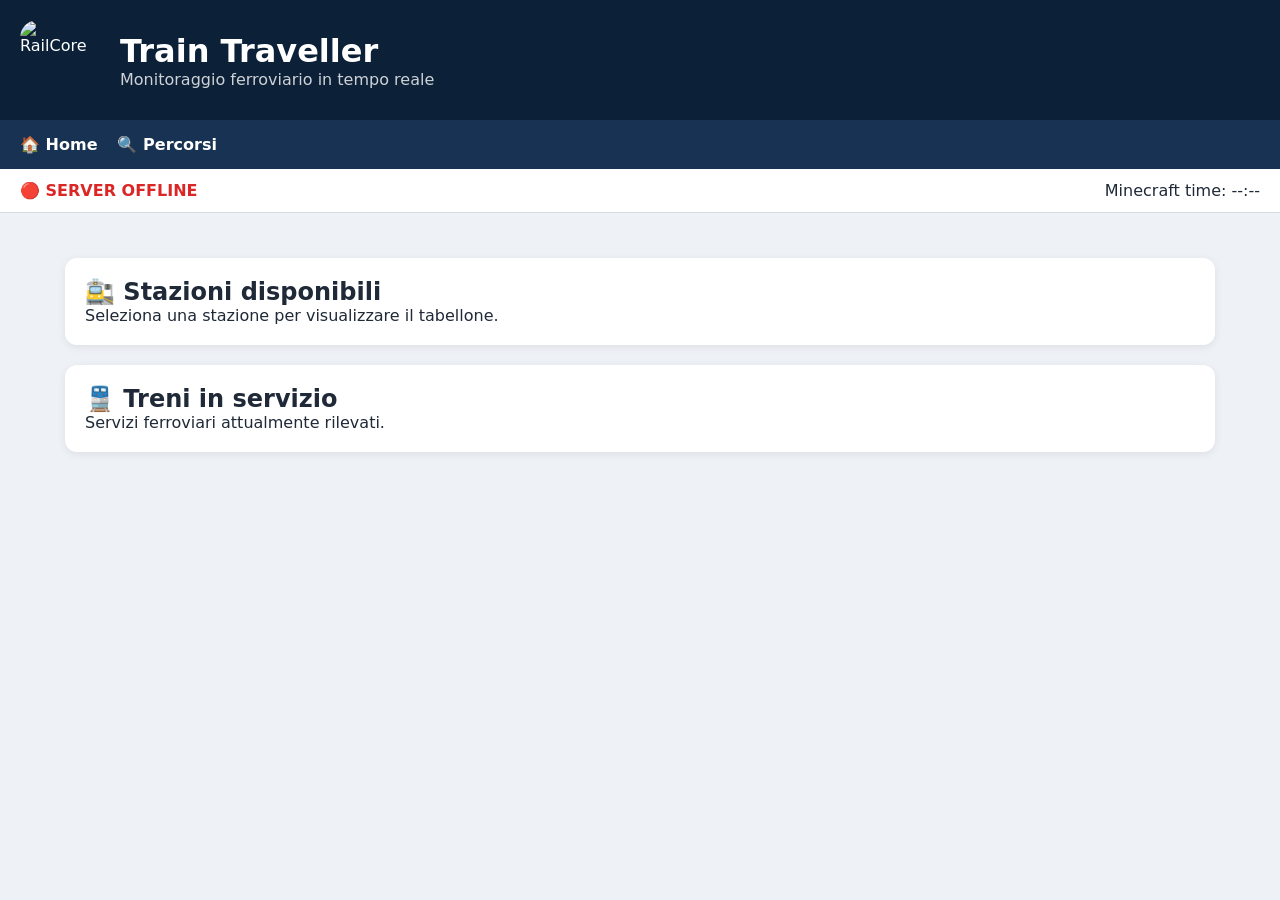
==== src/main/resources/assets/createtraintraveller/web/index.html @ 01fbfb8c "Initial commit - v0.0.1-alpha" ====
<!DOCTYPE html>
<html lang="it">

<head>
    <meta charset="UTF-8">
    <meta
        name="viewport"
        content="width=device-width, initial-scale=1.0">

    <title>Train Traveller</title>

    <link
        rel="stylesheet"
        href="style.css">
</head>

<body>

    <header class="main-header">

        <img
            src="https://cdn.modrinth.com/data/I8nHY8ll/4232f6ec6bc0516f23e2828a61a78998c49b5f3d.png"
            class="logo railcore-logo"
            alt="RailCore">

        <div class="header-text">

            <h1>Train Traveller</h1>

            <p>
                Monitoraggio ferroviario in tempo reale
            </p>

        </div>

    </header>

    <nav class="navbar">

        <a href="index.html">
            🏠 Home
        </a>

        <a href="navigate.html">
            🔍 Percorsi
        </a>

    </nav>

    <div class="status-bar">

        <span id="serverStatus">

            🟢 Server Online

        </span>

        <span id="mcTime">

            Minecraft time: --:--

        </span>

    </div>

    <main class="container">

        <section
            id="dashboardStats"
            class="stats-grid">

        </section>

        <section class="card">

            <div class="section-header">

                <h2>
                    🚉 Stazioni disponibili
                </h2>

                <p>
                    Seleziona una stazione per visualizzare il tabellone.
                </p>

            </div>

            <div
                id="stationList"
                class="station-grid">

            </div>

        </section>

        <section class="card">

            <div class="section-header">

                <h2>
                    🚆 Treni in servizio
                </h2>

                <p>
                    Servizi ferroviari attualmente rilevati.
                </p>

            </div>

            <div
                id="nextDepartures"
                class="departures-grid">

            </div>

        </section>

    </main>

    <script
        type="module"
        src="home.js">
    </script>

</body>

</html>
---- src/main/resources/assets/createtraintraveller/web/style.css ----
/* Reset Globale */
* {
  margin: 0;
  padding: 0;
  box-sizing: border-box;
}

body {
  font-family: "Segoe UI", system-ui, -apple-system, sans-serif;
  background-color: #eef2f6;
  color: #1f2937;
}

/* Header Principale */
.main-header {
  background: #0c2038;
  color: white;
  display: flex;
  align-items: center;
  gap: 20px;
  padding: 20px;
}

.logo {
  width: 80px;
  height: 80px;
  object-fit: contain;
}

.header-text h1 {
  font-size: 2rem;
}

.header-text p {
  opacity: 0.8;
}

/* Navigazione */
.navbar {
  background: #173252;
  display: flex;
  gap: 20px;
  padding: 15px 20px;
}

.navbar a {
  color: white;
  text-decoration: none;
  font-weight: 600;
  transition: color 0.2s ease;
}

.navbar a:hover {
  color: #79c0ff;
}

/* Barra Stato Server */
.status-bar {
  display: flex;
  justify-content: space-between;
  align-items: center;
  padding: 12px 20px;
  background: white;
  border-bottom: 1px solid #d7dce2;
}

.status-online {
  color: #16a34a;
  font-weight: bold;
}

.status-offline {
  color: #dc2626;
  font-weight: bold;
}

/* Layout Principale */
.container {
  max-width: 1200px;
  margin: auto;
  padding: 25px;
}

.card {
  background: white;
  border-radius: 12px;
  padding: 20px;
  box-shadow: 0 2px 8px rgba(0, 0, 0, 0.08);
  margin-bottom: 20px;
}

/* Griglia Stazioni */
.station-grid {
  display: grid;
  grid-template-columns: repeat(auto-fill, minmax(250px, 1fr));
  gap: 15px;
}

.station-card {
  background: white;
  border-radius: 10px;
  padding: 18px;
  text-decoration: none;
  color: #173252;
  font-weight: bold;
  transition: transform 0.2s ease, background-color 0.2s ease;
  box-shadow: 0 2px 8px rgba(0, 0, 0, 0.08);
}

.station-card:hover {
  transform: translateY(-2px);
  background: #f5f9ff;
}

/* Tabella Tabellone */
table {
  width: 100%;
  border-collapse: collapse;
  background: white;
  border-radius: 8px;
  overflow: hidden;
}

thead {
  background: #173252;
  color: white;
}

th,
td {
  padding: 12px;
  border: 1px solid #e5e7eb;
  text-align: left;
}

tr:hover {
  background: #f8fafc;
}

/* Badge e Pill di Categoria */
.badge {
  padding: 5px 10px;
  border-radius: 20px;
  color: white;
  font-size: 0.85rem;
}

.category-pill,
.category-box {
  color: white;
  padding: 6px 12px;
  border-radius: 20px;
  font-size: 0.9rem;
  font-weight: 700;
  display: inline-block;
  box-shadow: 0 2px 6px rgba(0, 0, 0, 0.15);
}

/* Stati del Treno */
.status-running {
  color: #16a34a;
  font-weight: bold;
}

.status-waiting {
  color: #d97706;
  font-weight: bold;
}

.status-station {
  color: #0284c7;
  font-weight: bold;
}

/* Stati delle Fermate (Percorso Treno) */
.stop-list tr.current,
.current-train {
  background: #fff6bf;
}

.stop-list tr.completed,
.completed-stop {
  background: #e8ffe8;
}

.stop-list tr.future,
.future-stop {
  background: white;
}

/* Info e Statistiche */
.train-header {
  font-size: 2rem;
  font-weight: bold;
}

.info-box {
  background: white;
  padding: 20px;
  border-radius: 12px;
  box-shadow: 0 2px 8px rgba(0, 0, 0, 0.08);
}

.stats-grid {
  display: grid;
  grid-template-columns: repeat(auto-fit, minmax(220px, 1fr));
  gap: 15px;
  margin-bottom: 20px;

/* Layout Form */
.search-form {
    display: flex;
    flex-wrap: wrap;
    gap: 12px;
    align-items: flex-end;
}

.input-group {
    flex: 1;
    min-width: 200px;
    display: flex;
    flex-direction: column;
    gap: 6px;
}

.input-group label {
    font-size: 0.85rem;
    font-weight: bold;
    color: #555;
}

.input-group input {
    padding: 10px 14px;
    border: 1px solid #ccc;
    border-radius: 6px;
    font-size: 1rem;
}

.btn-swap {
    background: #f0f0f0;
    border: 1px solid #ccc;
    border-radius: 6px;
    padding: 10px 14px;
    cursor: pointer;
    font-size: 1.2rem;
}

.btn-primary {
    background-color: #0066cc;
    color: white;
    border: none;
    padding: 11px 20px;
    border-radius: 6px;
    font-size: 1rem;
    cursor: pointer;
    font-weight: bold;
}

.btn-primary:disabled {
    background-color: #aaa;
    cursor: not-allowed;
}

/* Card e Risultati */
.journey-card {
    margin-bottom: 20px;
    border: 1px solid #e0e0e0;
    border-radius: 8px;
    padding: 16px;
    background: #fff;
}

.journey-header {
    display: flex;
    justify-content: space-between;
    align-items: center;
    border-bottom: 1px solid #eee;
    padding-bottom: 10px;
    margin-bottom: 15px;
}

.leg-item {
    border-left: 5px solid #2196f3;
    padding-left: 12px;
    margin-bottom: 15px;
}

.train-badge {
    color: #fff;
    padding: 4px 8px;
    border-radius: 4px;
    font-size: 0.85rem;
    font-weight: bold;
}

.platform-badge {
    background: #e9ecef;
    padding: 2px 6px;
    border-radius: 4px;
    font-size: 0.8rem;
    margin-left: 8px;
}

/* Timeline Fermate */
.timeline {
    list-style: none;
    padding-left: 10px;
    margin-top: 10px;
}

.timeline-item {
    position: relative;
    padding-left: 15px;
    margin-bottom: 6px;
}

.timeline-item::before {
    content: "•";
    position: absolute;
    left: 0;
    color: #0066cc;
}

.timeline-details {
    margin-top: 10px;
    cursor: pointer;
    color: #444;
}

/* Spinner di caricamento */
.spinner {
    border: 4px solid #f3f3f3;
    border-top: 4px solid #0066cc;
    border-radius: 50%;
    width: 30px;
    height: 30px;
    animation: spin 1s linear infinite;
    margin: 0 auto 10px auto;
}

@keyframes spin {
    0% { transform: rotate(0deg); }
    100% { transform: rotate(360deg); }
}

.state-card {
    text-align: center;
    padding: 30px;
}
}
.departures-grid {

    display: grid;

    grid-template-columns:
        repeat(auto-fit,
        minmax(280px, 1fr));

    gap: 15px;
}

.departure-card {

    background: white;

    border-radius: 12px;

    padding: 20px;

    box-shadow:
        0 2px 8px rgba(0,0,0,.08);

    transition: .2s;
}

.departure-card:hover {

    transform:
        translateY(-3px);

    box-shadow:
        0 6px 14px rgba(0,0,0,.15);
}

.departure-card h3 {

    color: #173252;

    margin-bottom: 12px;
}

/* Stile aggiornato per i loghi delle categorie */
.operator-info {
    display: flex;
    align-items: center;
    gap: 10px;
    margin-bottom: 8px;
}

.operator-logo {
    width: 36px;
    height: 36px;
    max-width: 48px;
    max-height: 36px;
    object-fit: contain;
    display: inline-block;
}

.operator-logo-large {
    width: 64px;
    height: 64px;
    max-width: 80px;
    max-height: 64px;
    object-fit: contain;
    display: inline-block;
}
.railcore-logo {

    border-radius: 18px;
}

.station-board {

    padding: 0;

    overflow: hidden;
}

.departure-board {

    width: 100%;
}

.departure-board thead {

    background:
        linear-gradient(
            90deg,
            #173252,
            #285287
        );

    color: white;
}

.departure-board tr:nth-child(even) {

    background: #f8fbff;
}

.departure-board tr:hover {

    background: #eaf4ff;
}

.station-operator {

    display: flex;

    align-items: center;

    gap: 10px;
}

.stops-preview {

    color: #555;
}
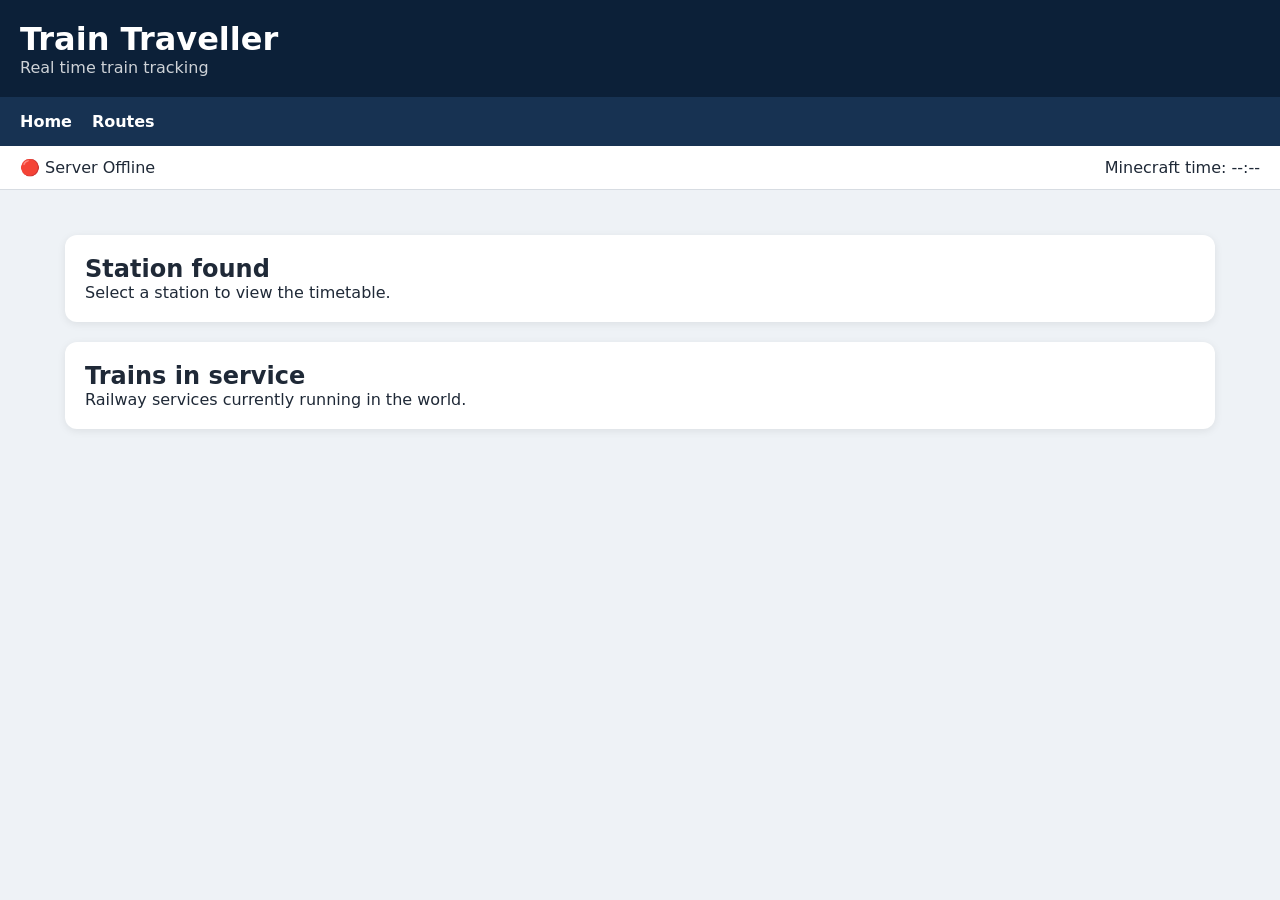
==== commit 8ca82f27: "Merge remote README updates" ====
--- a/src/main/resources/assets/createtraintraveller/web/index.html
+++ b/src/main/resources/assets/createtraintraveller/web/index.html
@@ -18,17 +18,12 @@
 
     <header class="main-header">
 
-        <img
-            src="https://cdn.modrinth.com/data/I8nHY8ll/4232f6ec6bc0516f23e2828a61a78998c49b5f3d.png"
-            class="logo railcore-logo"
-            alt="RailCore">
-
         <div class="header-text">
 
             <h1>Train Traveller</h1>
 
             <p>
-                Monitoraggio ferroviario in tempo reale
+                Real time train tracking
             </p>
 
         </div>
@@ -38,11 +33,11 @@
     <nav class="navbar">
 
         <a href="index.html">
-            🏠 Home
+            Home
         </a>
 
         <a href="navigate.html">
-            🔍 Percorsi
+            Routes
         </a>
 
     </nav>
@@ -76,11 +71,11 @@
             <div class="section-header">
 
                 <h2>
-                    🚉 Stazioni disponibili
+                    Station found
                 </h2>
 
                 <p>
-                    Seleziona una stazione per visualizzare il tabellone.
+                    Select a station to view the timetable.
                 </p>
 
             </div>
@@ -98,11 +93,11 @@
             <div class="section-header">
 
                 <h2>
-                    🚆 Treni in servizio
+                    Trains in service
                 </h2>
 
                 <p>
-                    Servizi ferroviari attualmente rilevati.
+                    Railway services currently running in the world.
                 </p>
 
             </div>
